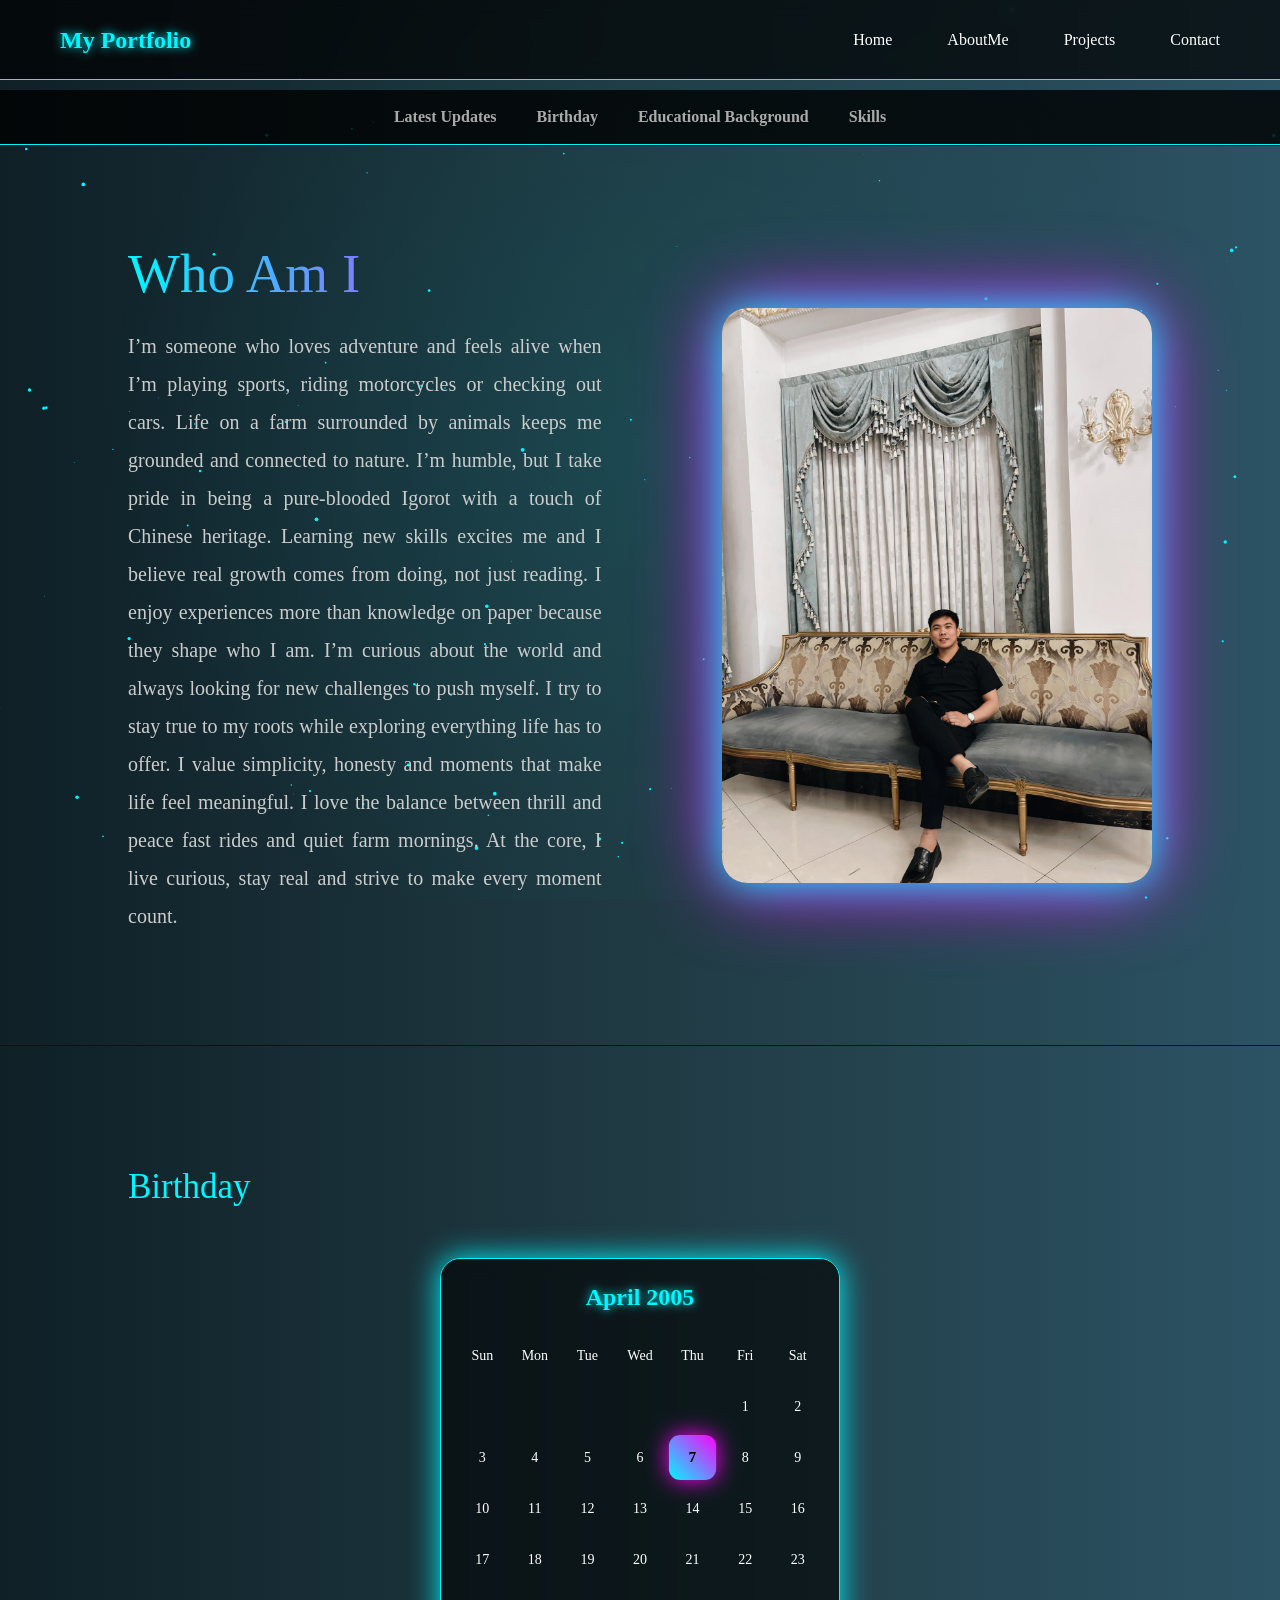
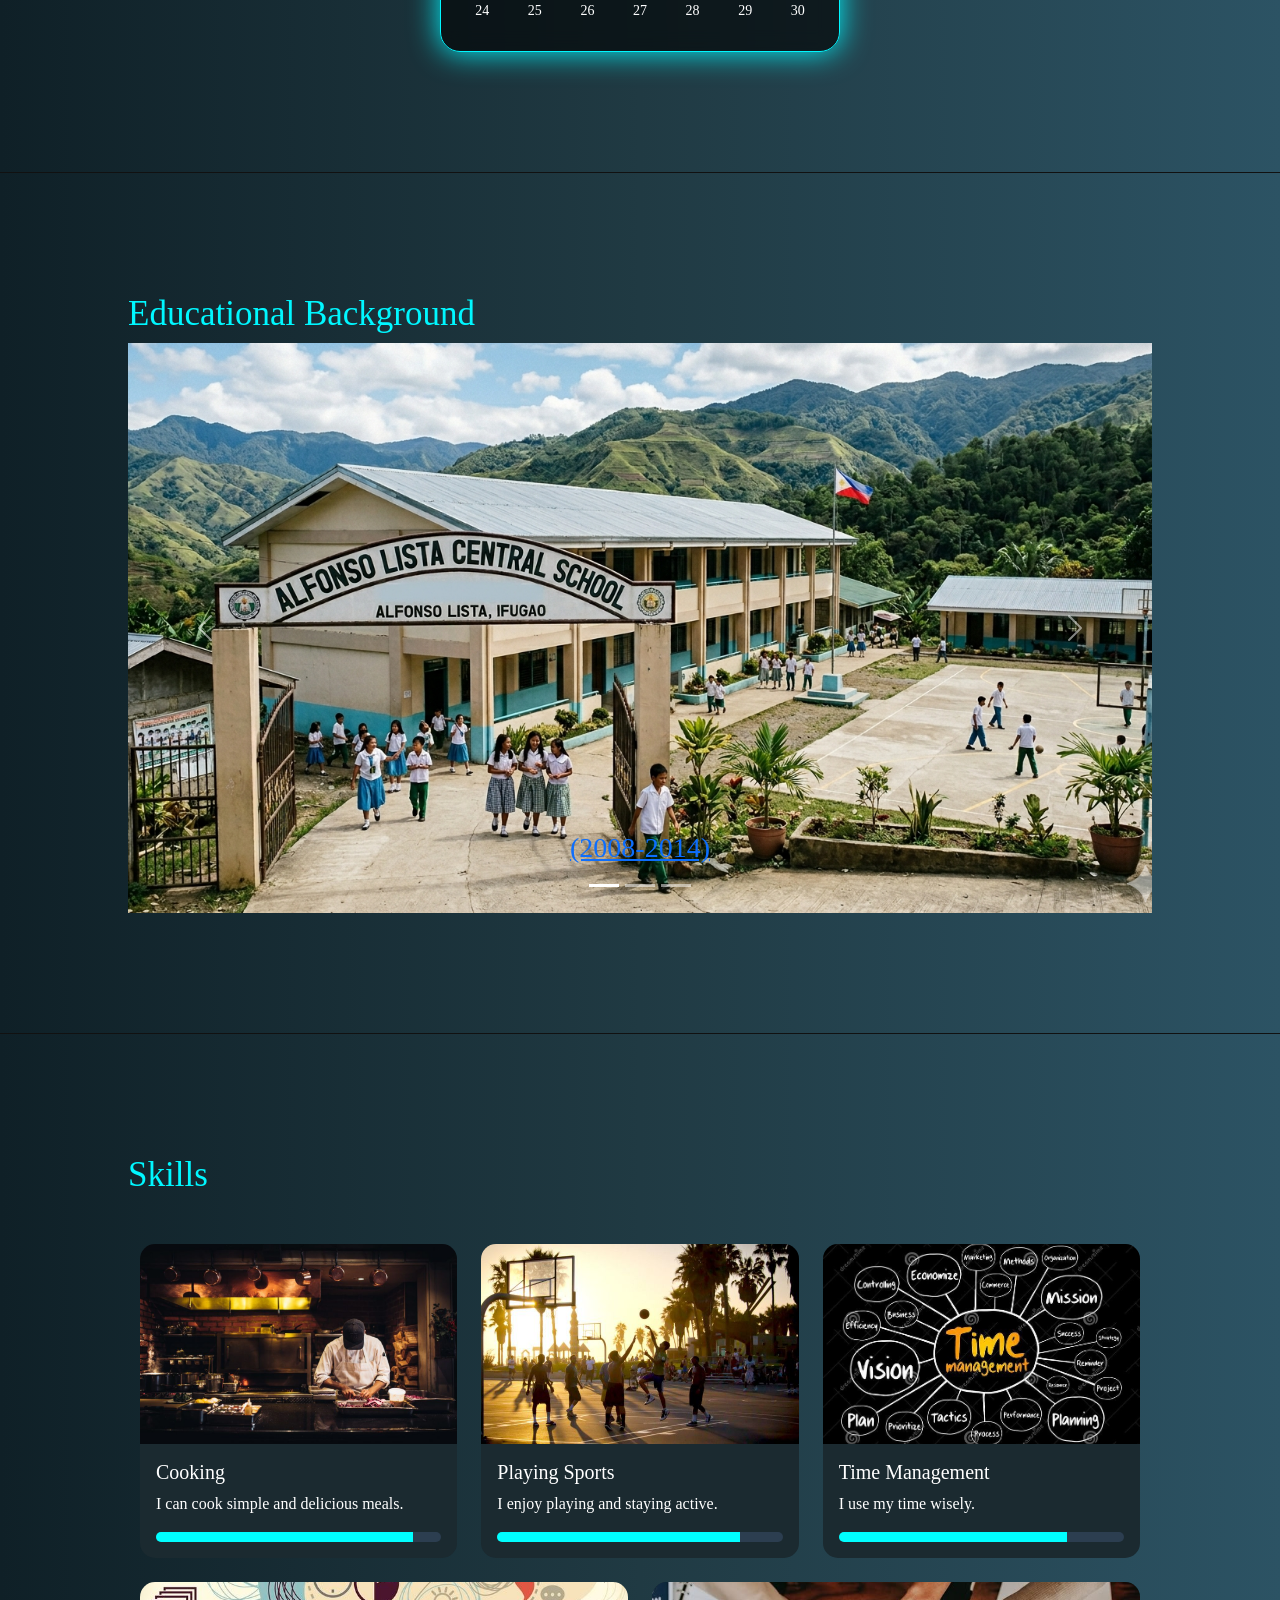
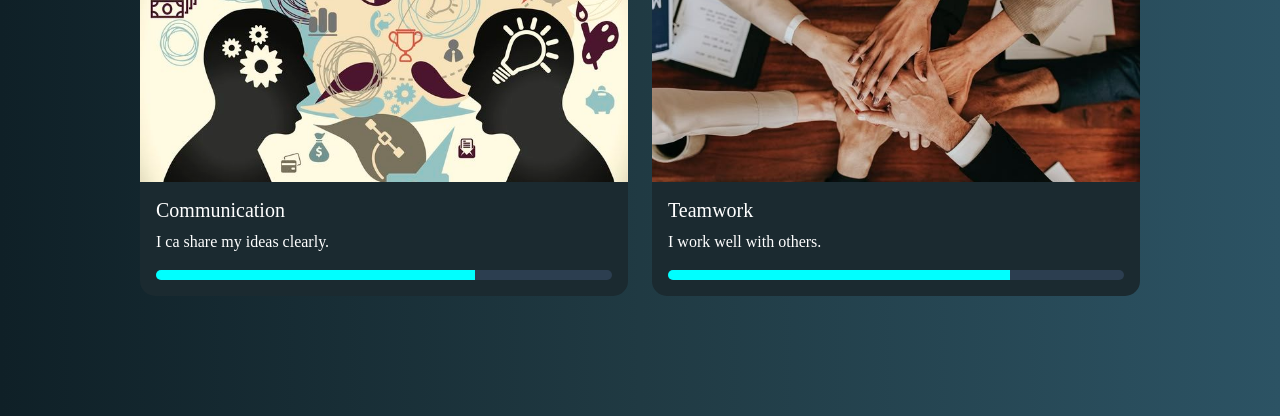
==== AboutMe.html @ 49d077d6 "Add files via upload" ====
<!DOCTYPE html>
<html lang="en">
<head>
<link rel="stylesheet" href="bootstrap-5.3.8-dist/bootstrap-5.3.8-dist/css/bootstrap.css">
<meta charset="UTF-8">
<title>About Me</title>

<link rel="stylesheet" href="style.css">

<style>


html { scroll-behavior: smooth; }
body {
    margin: 0;
    font-family: 'Segoe UI', sans-serif;
    background: #050510;
    color: white;
    overflow-x: hidden;
}
canvas {
    position: fixed;
    top: 0;
    left: 0;
    z-index: -1;
}

.parallax {
    position: fixed;
    inset: 0;
    background: radial-gradient(circle at center, rgba(0,255,255,0.08), transparent 70%);
    z-index: -2;
    transition: transform 0.1s linear;
}

header {
    display: flex;
    justify-content: space-between;
    padding: 20px 60px;
    background: rgba(0,0,0,0.7);
    backdrop-filter: blur(8px);
    border-bottom: 1px solid #00f7ff;
}

.logo {
    font-size: 24px;
    color: #00f7ff;
    text-shadow: 0 0 10px #00f7ff;
}

nav ul {
    list-style: none;
    display: flex;
    gap: 30px;
}

nav a {
    text-decoration: none;
    color: white;
}

nav a:hover {
    color: #00f7ff;
}

.sub-menu {
    display: flex;
    justify-content: center;
    gap: 40px;
    padding: 15px 0;
    background: rgba(0,0,0,0.8);
    border-bottom: 1px solid #00f7ff;
}

.sub-menu a {
    text-decoration: none;
    color: #aaa;
    font-weight: bold;
    position: relative;
    transition: 0.3s;
}

.sub-menu a:hover {
    color: #00f7ff;
}

.sub-menu a::after {
    content: "";
    position: absolute;
    left: 0;
    bottom: -5px;
    width: 0%;
    height: 2px;
    background: #00f7ff;
    transition: 0.3s;
}

.sub-menu a:hover::after {
    width: 100%;
}

#Latest {
    min-height: 100vh;
    display: flex;
    align-items: center;
    justify-content: center;
    padding: 0 10%;
}

.about {
    display: flex;
    align-items: center;
    justify-content: space-between;
    gap: 120px;
    width: 100%;
    max-width: 1500px;
}

.about-text {
    flex: 1.1;
}

.about-text h1 {
    font-size: 55px;
    margin-bottom: 20px;
    background: linear-gradient(90deg, #00f7ff, #ff00ff);
    -webkit-background-clip: text;
    -webkit-text-fill-color: transparent;
}

.about-text p {
    font-size: 20px;
    line-height: 1.9;
    color: #cccccc;
}

.about-image {
    flex: 1;
    display: flex;
    justify-content: center;
    align-items: center;
    perspective: 1000px;
}

.about-image img {
    width: 600px;
    max-width: 100%;
    border-radius: 25px;
    transition: transform 0.2s ease;
    box-shadow:
        0 0 40px #00f7ff,
        0 0 80px #ff00ff;
}

.birthday-container {
    display: flex;
    justify-content: center;
    margin-top: 50px;
}

.calendar {
    width: 400px;
    background: rgba(0, 0, 0, 0.6);
    border: 1px solid #00f7ff;
    border-radius: 20px;
    backdrop-filter: blur(10px);
    box-shadow: 0 0 30px #00f7ff;
    padding: 20px;
}

.calendar-header {
    text-align: center;
    font-size: 24px;
    font-weight: bold;
    margin-bottom: 20px;
    color: #00f7ff;
    text-shadow: 0 0 10px #00f7ff;
}

.calendar-days {
    display: grid;
    grid-template-columns: repeat(7, 1fr);
    gap: 10px;
    text-align: center;
    font-size: 14px;
}

.calendar-days div {
    padding: 10px 0;
    border-radius: 10px;
}

.birthday-date {
    background: linear-gradient(45deg, #00f7ff, #ff00ff);
    color: black;
    font-weight: bold;
    box-shadow: 0 0 20px #ff00ff;
    transform: scale(1.1);
}

.sections section {
    padding: 120px 10%;
    border-top: 1px solid #111;
}

.sections h2 {
    font-size: 35px;
    color: #00f7ff;
}

@media (max-width: 1000px) {
    .about {
        flex-direction: column;
        text-align: center;
        gap: 60px;
    }

    .about-image img {
        width: 400px;
    }
}

img:hover {
    opacity: 0.8;
    cursor: pointer;
    transition: 0.3s;
}

</style>
</head>

<body>
    <script src="bootstrap-5.3.8-dist/bootstrap-5.3.8-dist/js/bootstrap.js"> </script>

<canvas id="particles"></canvas>
<div class="parallax"></div>

<header>
    <div class="logo">My Portfolio</div>
    <nav>
        <ul>
            <li><a href="index.html">Home</a></li>
            <li><a href="AboutMe.html">AboutMe</a></li>
            <li><a href="projects.html">Projects</a></li>
            <li><a href="contact.html">Contact</a></li>
        </ul>
    </nav>
</header>

<div class="sub-menu">
    <a href="#Latest">Latest Updates</a>
    <a href="#Birthday">Birthday</a>
    <a href="#Educational">Educational Background</a>
    <a href="#Skills">Skills</a>
</div>

<div class="sections">

<section id="Latest">
    <div class="about">
        <div class="about-text">
            <h1>Who Am I</h1>
            <p style="text-align: justify;">
                I’m someone who loves adventure and feels alive when I’m playing sports, riding motorcycles or checking out cars. Life on a farm surrounded by animals keeps me grounded and connected to nature. I’m humble, but I take pride in being a pure-blooded Igorot with a touch of Chinese heritage. Learning new skills excites me and I believe real growth comes from doing, not just reading. I enjoy experiences more than knowledge on paper because they shape who I am. I’m curious about the world and always looking for new challenges to push myself. I try to stay true to my roots while exploring everything life has to offer. I value simplicity, honesty and moments that make life feel meaningful. I love the balance between thrill and peace fast rides and quiet farm mornings. At the core, I live curious, stay real and strive to make every moment count.
            </p>
        </div>

        <div class="about-image">
            <img src="pic1.jpg" alt="My Photo" id="tiltImg">
        </div>
    </div>
</section>

<section id="Birthday">
    <h2>Birthday</h2>

    <div class="birthday-container">
        <div class="calendar">
            <div class="calendar-header">April 2005</div>

            <div class="calendar-days">
                <div>Sun</div><div>Mon</div><div>Tue</div><div>Wed</div>
                <div>Thu</div><div>Fri</div><div>Sat</div>

                <div></div><div></div><div></div><div></div><div></div>
                <div>1</div><div>2</div>
                <div>3</div><div>4</div><div>5</div><div>6</div>
                <div class="birthday-date">7</div>
                <div>8</div><div>9</div><div>10</div><div>11</div>
                <div>12</div><div>13</div><div>14</div>
                <div>15</div><div>16</div><div>17</div>
                <div>18</div><div>19</div><div>20</div><div>21</div>
                <div>22</div><div>23</div><div>24</div>
                <div>25</div><div>26</div><div>27</div>
                <div>28</div><div>29</div><div>30</div>
            </div>
        </div>
    </div>
</section>

<section id="Educational">
    <h2>Educational Background</h2>
     <div id="carouselExample" class="carousel slide carousel-fade" data-bs-ride="carousel">
        
      
        <div class="carousel-indicators">
            <button type="button" data-bs-target="#carouselExample" data-bs-slide-to="0" class="active"></button>
            <button type="button" data-bs-target="#carouselExample" data-bs-slide-to="1"></button>
            <button type="button" data-bs-target="#carouselExample" data-bs-slide-to="2"></button>
        </div>

        <div class="carousel-inner">
            <div class="carousel-item active">
                 <a href="ELEM.html" target="_blank">
                <img src="Elem.png" class="d-block w-100" alt="College">
                <div class="carousel-caption">
                    <h3>(2008-2014)</h3>
                </a>
                   
                </div>
            </div>
    <div class="carousel-item">
                 <a href="SEC.html" target="_blank">
                <img src="Secondary.png" class="d-block w-100" alt="Elementary">
                <div class="carousel-caption">
                    <h3>(2014-2020)</h3>
                </a>
                    
                </div>
            </div>

            <div class="carousel-item">
                 <a href="COLLEGE.html" target="_blank">
                <img src="college.webp" class="d-block w-100" alt="Photo">
                <div class="carousel-caption">
                    <h3>(2024-Present)</h3>
                </a>
                </div>
            </div>
        </div>
  <button class="carousel-control-prev" type="button" data-bs-target="#carouselExample" data-bs-slide="prev">
            <span class="carousel-control-prev-icon"></span>
        </button>

        <button class="carousel-control-next" type="button" data-bs-target="#carouselExample" data-bs-slide="next">
            <span class="carousel-control-next-icon"></span>
        </button>

    </div>
</section>

<section id="Skills">
    
    <h2>Skills</h2>
<style>
body {
    background: #0f2027;
    background: linear-gradient(to right, #0f2027, #203a43, #2c5364);
    font-family: Tahoma;
    color: white;
    scroll-behavior: smooth;
}

.navbar {
    background: #0d7377;
}

.nav-link {
    color: lightgray !important;
}

.nav-link.active {
    font-weight: bold;
    color: cyan !important;
}

.section-title {
    text-align: center;
    margin: 40px 0;
}

.card {
    background: #1b2a30;
    color: white;
    transition: all 0.3s;
    border-radius: 15px;
    border: none;
}

.card:hover {
    transform: translateY(-5px);
    box-shadow: 0 10px 20px rgba(0,255,255,0.2);
}

.card img {
    height: 200px;
    object-fit: cover;
    border-top-left-radius: 15px;
    border-top-right-radius: 15px;
}

.text-justify {
    text-align: justify;
}

.progress {
    height: 10px;
    background: #2c3e50;
}

.progress-bar {
    background: cyan;
}

.fade-in {
    opacity: 0;
    transform: translateY(20px);
    transition: all 0.6s ease-in-out;
}

.fade-in.show {
    opacity: 1;
    transform: translateY(0);
}
</style>
</head>

<body>

<div class="container mt-5" id="skills">

  <div class="row g-4">

    <div class="col-md-4 fade-in">
      <div class="card">
        <img src="Skill1.jpg">
        <div class="card-body">
          <h5><i class="bi bi-filetype-html"></i>Cooking</h5>
          <p class="text-justify">I can cook simple and delicious meals.</p>
          <div class="progress">
            <div class="progress-bar" style="width:90%"></div>
          </div>
        </div>
      </div>
    </div>

    <div class="col-md-4 fade-in">
      <div class="card">
        <img src="Skill2.jpg">
        <div class="card-body">
          <h5><i class="bi bi-palette"></i>Playing Sports</h5>
          <p class="text-justify">I enjoy playing and staying active.</p>
          <div class="progress">
            <div class="progress-bar" style="width:85%"></div>
          </div>
        </div>
      </div>
    </div>

    <div class="col-md-4 fade-in">
      <div class="card">
        <img src="Skill3.jpg">
        <div class="card-body">
          <h5><i class="bi bi-bootstrap"></i>Time Management</h5>
          <p class="text-justify">I use my time wisely.</p>
          <div class="progress">
            <div class="progress-bar" style="width:80%"></div>
          </div>
        </div>
      </div>
    </div>

    <div class="col-md-6 fade-in">
      <div class="card">
        <img src="Skill4.jpg">
        <div class="card-body">
          <h5><i class="bi bi-code-slash"></i>Communication</h5>
          <p class="text-justify">I ca share my ideas clearly.</p>
          <div class="progress">
            <div class="progress-bar" style="width:70%"></div>
          </div>
        </div>
      </div>
    </div>

    <div class="col-md-6 fade-in">
      <div class="card">
        <img src="Skill5.jpg">
        <div class="card-body">
          <h5><i class="bi bi-database"></i>Teamwork</h5>
          <p class="text-justify">I work well with others.</p>
          <div class="progress">
            <div class="progress-bar" style="width:75%"></div>
          </div>
        </div>
      </div>
    </div>

  </div>

</div>

<script>
const sections = document.querySelectorAll("div[id]");
const navLinks = document.querySelectorAll(".nav-link");

window.addEventListener("scroll", () => {
  let current = "";

  sections.forEach(section => {
    const sectionTop = section.offsetTop - 100;
    if (pageYOffset >= sectionTop) {
      current = section.getAttribute("id");
    }
  });

  navLinks.forEach(link => {
    link.classList.remove("active");
    if (link.getAttribute("href") === "#" + current) {
      link.classList.add("active");
    }
  });

  document.querySelectorAll('.fade-in').forEach(el => {
    const rect = el.getBoundingClientRect();
    if (rect.top < window.innerHeight - 50) {
      el.classList.add('show');
    }
  });
});
</script>
</body>
</section>

</div>

<script>

const canvas = document.getElementById("particles");
const ctx = canvas.getContext("2d");
canvas.width = window.innerWidth;
canvas.height = window.innerHeight;

let particles = [];
for (let i = 0; i < 120; i++) {
    particles.push({
        x: Math.random() * canvas.width,
        y: Math.random() * canvas.height,
        radius: Math.random() * 2,
        dx: (Math.random() - 0.5),
        dy: (Math.random() - 0.5)
    });
}

function animate() {
    ctx.clearRect(0,0,canvas.width,canvas.height);
    ctx.fillStyle = "#00f7ff";
    particles.forEach(p=>{
        ctx.beginPath();
        ctx.arc(p.x,p.y,p.radius,0,Math.PI*2);
        ctx.fill();
        p.x+=p.dx;
        p.y+=p.dy;
    });
    requestAnimationFrame(animate);
}
animate();

document.addEventListener("mousemove", e=>{
    const trail=document.createElement("div");
    trail.style.position="fixed";
    trail.style.width="8px";
    trail.style.height="8px";
    trail.style.background="#00f7ff";
    trail.style.borderRadius="50%";
    trail.style.left=e.clientX+"px";
    trail.style.top=e.clientY+"px";
    trail.style.pointerEvents="none";
    trail.style.boxShadow="0 0 15px #00f7ff, 0 0 30px #ff00ff";
    document.body.appendChild(trail);
    setTimeout(()=>trail.remove(),300);
});

window.addEventListener("scroll",()=>{
    document.querySelector(".parallax").style.transform =
        "translateY("+window.scrollY*0.3+"px)";
});

const img=document.getElementById("tiltImg");
img.addEventListener("mousemove",(e)=>{
    const rect=img.getBoundingClientRect();
    const x=e.clientX-rect.left;
    const y=e.clientY-rect.top;
    const rotateX=-(y-rect.height/2)/20;
    const rotateY=(x-rect.width/2)/20;
    img.style.transform=`rotateX(${rotateX}deg) rotateY(${rotateY}deg)`;
});
img.addEventListener("mouseleave",()=>{
    img.style.transform="rotateX(0) rotateY(0)";
});

</script>
<script>
const canvas = document.getElementById("particles");
const ctx = canvas.getContext("2d");

canvas.width = window.innerWidth;
canvas.height = window.innerHeight;

let particles = [];

for (let i = 0; i < 120; i++) {
    particles.push({
        x: Math.random() * canvas.width,
        y: Math.random() * canvas.height,
        radius: Math.random() * 2,
        dx: (Math.random() - 0.5),
        dy: (Math.random() - 0.5)
    });
}

function animate() {
    ctx.clearRect(0,0,canvas.width,canvas.height);
    ctx.fillStyle = "#00f7ff";

    particles.forEach(p => {
        ctx.beginPath();
        ctx.arc(p.x,p.y,p.radius,0,Math.PI*2);
        ctx.fill();

        p.x += p.dx;
        p.y += p.dy;
    });

    requestAnimationFrame(animate);
}

animate();
window.addEventListener("resize", () => {
    canvas.width = window.innerWidth;
    canvas.height = window.innerHeight;
});
</script>
</body>
</html>
---- style.css ----
* {
    margin: 0;
    padding: 0;
    box-sizing: border-box;
}

html {
    scroll-behavior: smooth;
    margin: 0;
    padding: 0;
}

body {
    font-family: 'Segoe UI', Tahoma, sans-serif;
    background-color: #f5f7fa;
    color: #333;
    animation: fadeIn 1s ease-in;
    padding-top: 90px;
    margin: 0;
    
}

@keyframes fadeIn {
    from {
        opacity: 0;
        transform: translateY(15px);
    }
    to {
        opacity: 1;
        transform: translateY(0);
    }
}

header {
    position: fixed;
    top: 0;
    left: 0;
    width: 100%;
    z-index: 1000;
    display: flex;
    justify-content: space-between;
    align-items: center;
    padding: 20px 60px;
    background: #123C3C;
    height: 80px;
    margin: 0;
}

.logo {
    color: #fff;
    font-size: 24px;
    font-weight: bold;
}

nav ul {
    list-style: none;
    display: flex;
    margin: 0;
}

nav ul li {
    margin-left: 25px;
}

nav ul li a {
    color: white;
    text-decoration: none;
    font-size: 16px;
    position: relative;
    transition: color 0.3s;
}

nav ul li a::after {
    content: '';
    position: absolute;
    width: 0;
    height: 2px;
    background: #00adb5;
    left: 0;
    bottom: -5px;
    transition: width 0.3s;
}

nav ul li a:hover {
    color: #00adb5;
}

nav ul li a:hover::after {
    width: 100%;
}

.sub-menu {
    position: fixed;
    margin-top: 0;
    position: sticky;
    top: 80px;
    z-index: 999;
    width: 100%;
    border-collapse: collapse;
    table-layout: fixed;
    background-color: #f5f7fa;
    z-index:999;
    border-spacing: 0;
    margin: 0;
    margin-bottom: 0;
}

.sub-menu td {
    border: 1px solid #ccc;
    padding: 15px;
    text-align: center;
}

.sub-menu td a {
    display: block;
    width: 100%;
    height: 100%;
    text-decoration: none;
    color: #333;
    font-weight: bold;
}

.sub-menu td:hover {
    background-color: #e0e0e0;
}

.section {
    max-width: 900px;
    margin: 60px auto;
    padding: 40px;
    background: white;
    border-radius: 10px;
    animation: fadeIn 1.2s ease-in;
    margin-top: 0px;
}

.section h1,
.section h2 {
    margin-bottom: 15px;
}

section {
    scroll-margin-top: 160px;
}

.btn {
    display: inline-block;
    margin-top: 20px;
    padding: 12px 25px;
    background: #00adb5;
    color: white;
    text-decoration: none;
    border-radius: 25px;
    transition: transform 0.3s, box-shadow 0.3s;
}

.btn:hover {
    transform: translateY(-3px);
    box-shadow: 0 10px 20px rgba(0,0,0,0.2);
}

.skills-list li {
    margin: 10px 0;
    padding: 10px;
    background: #f0f0f0;
    border-radius: 5px;
}

.project {
    margin-top: 20px;
    padding: 20px;
    border-radius: 8px;
    background: lightcyan;
    transition: transform 0.3s;
}

.project:hover {
    transform: scale(1.03);
}

.contact-info p {
    margin: 10px 0;
}

footer {
    text-align: center;
    padding: 20px;
    background: #123C3C;
    color: white;
    margin-top: 50px;
}
.carousel-item img {
    width: 100%;
    height: 60vh; 
    object-fit: cover;
    transition: transform 1s ease;
    transform: scale(1.05);
     width: 100%;
    height: 100%;
}
.carousel-inner {
    width: 100%;
    height: 570px; 
}
.carousel-item {
    width: 100%;
    height: 100%;
}
.sections section {
    padding: 120px 10%;
}
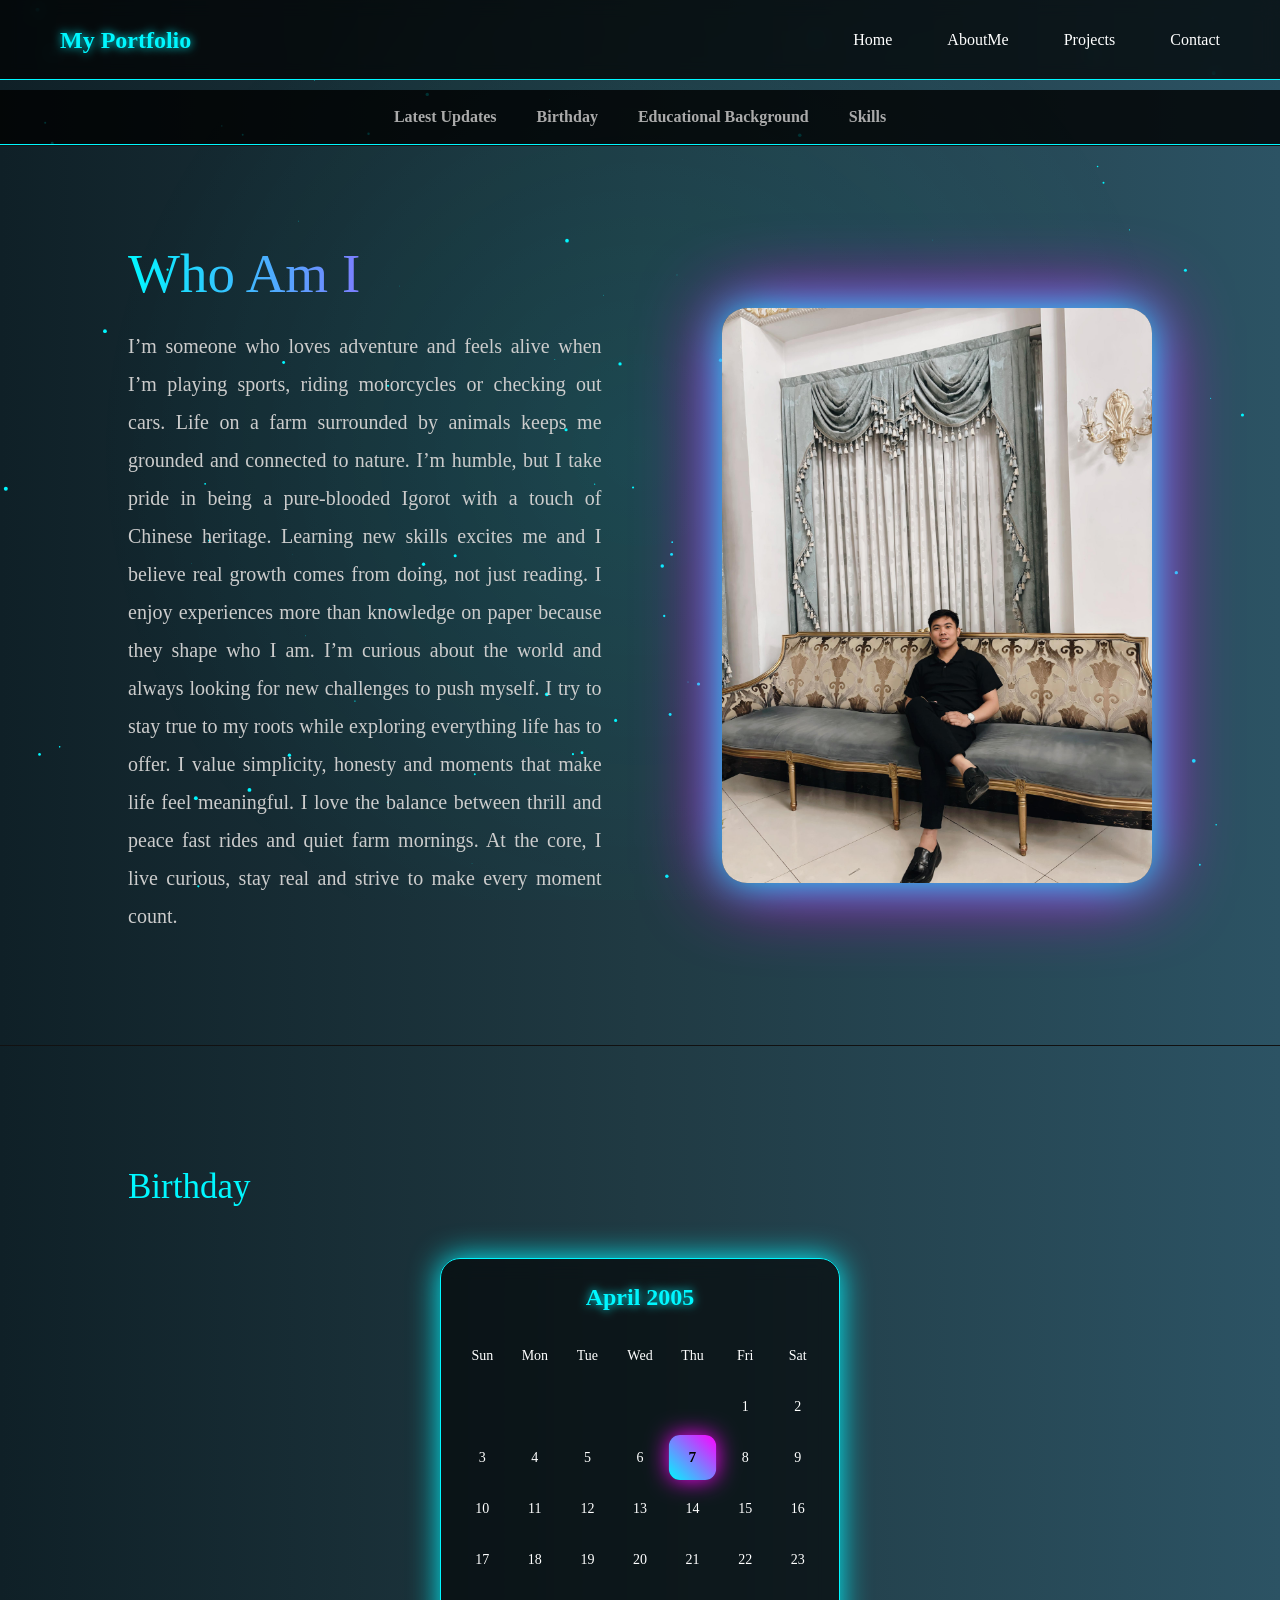
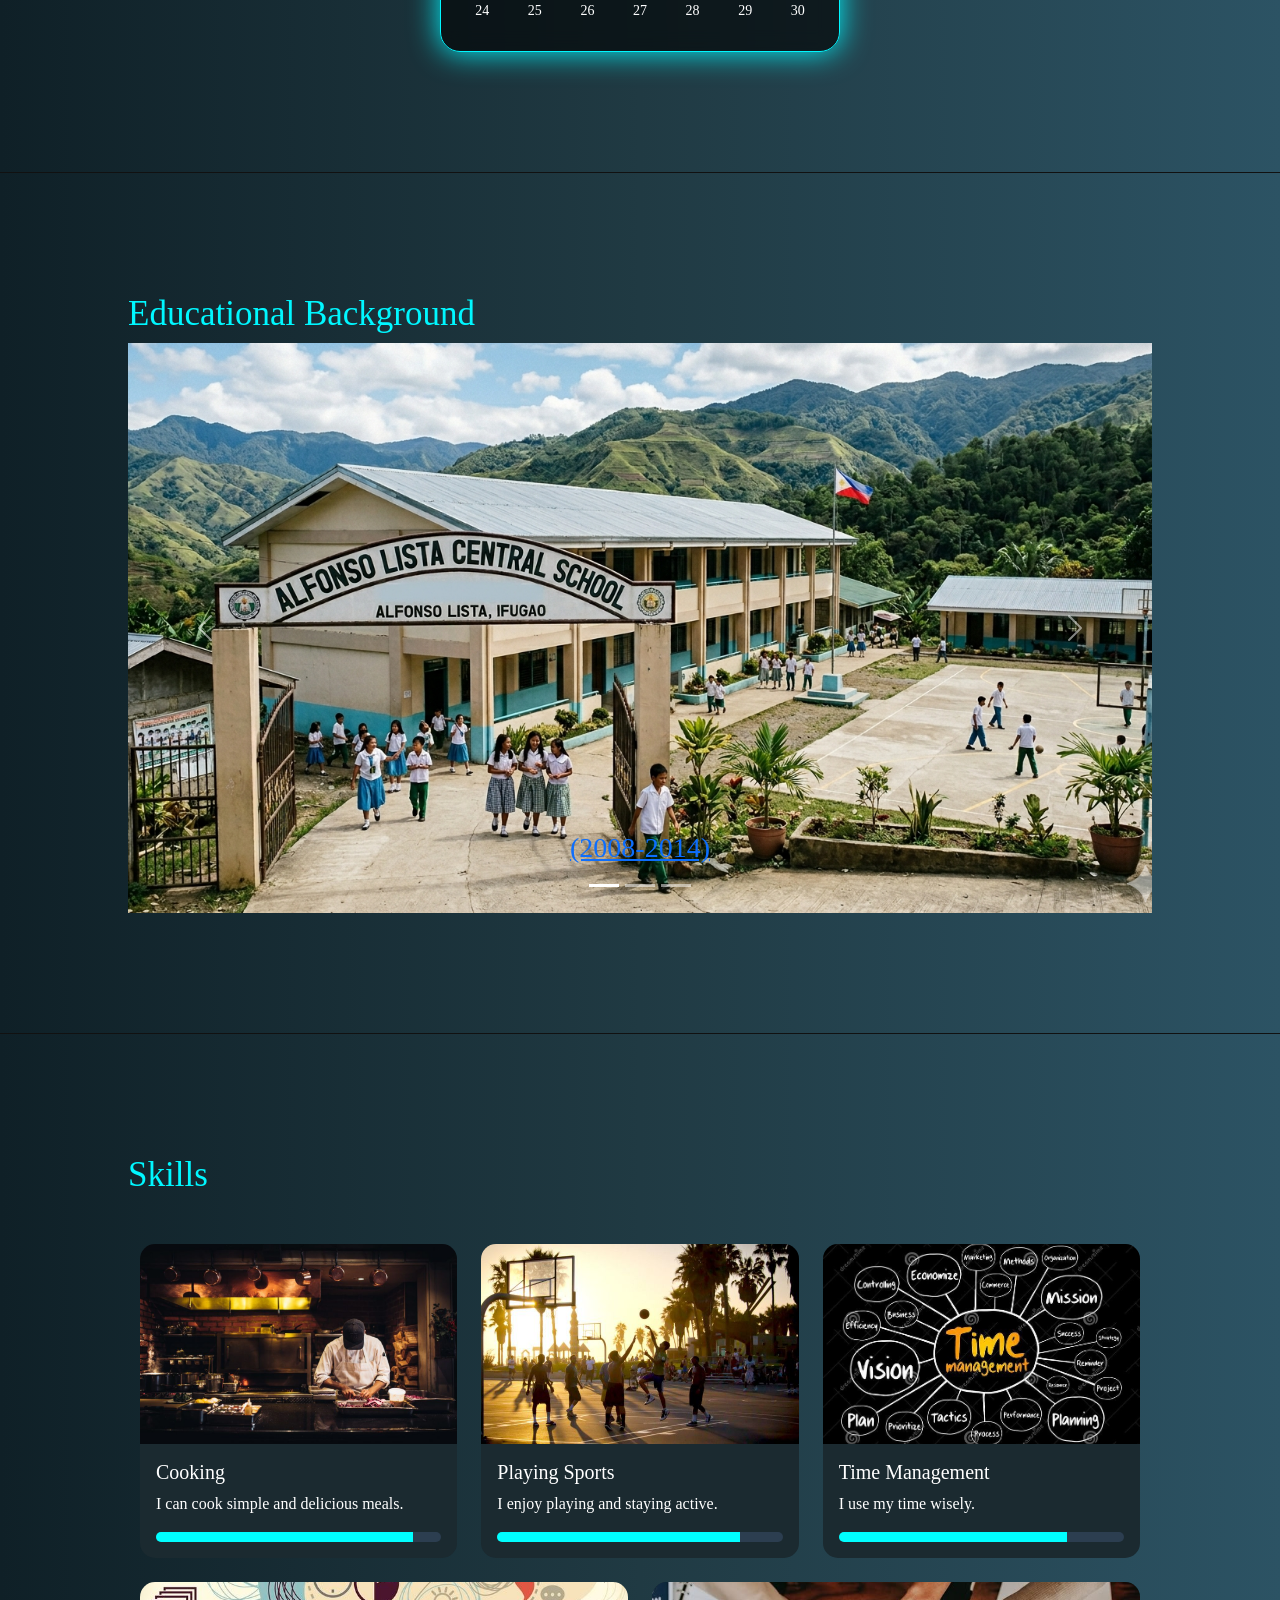
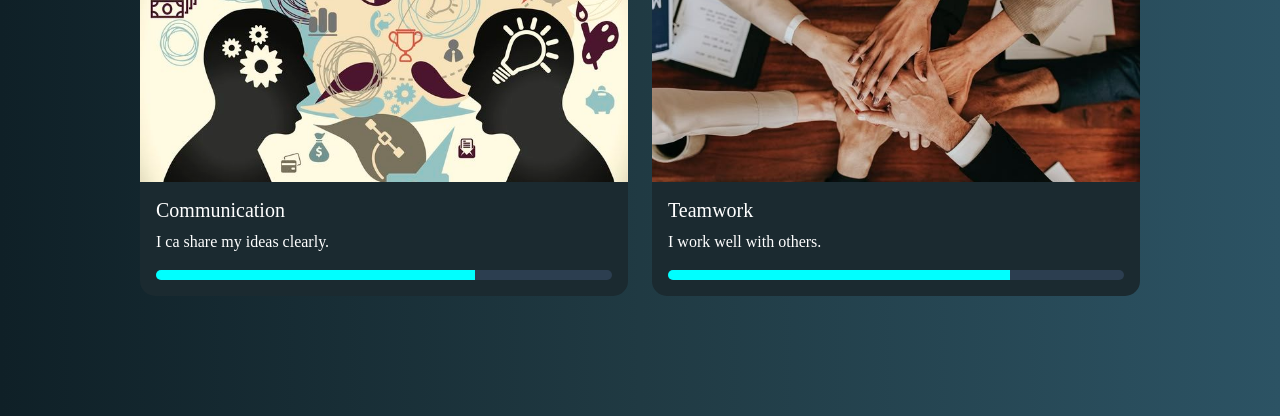
==== commit 66ce3059: "Update AboutMe.html" ====
--- a/AboutMe.html
+++ b/AboutMe.html
@@ -241,8 +241,8 @@
         <ul>
             <li><a href="index.html">Home</a></li>
             <li><a href="AboutMe.html">AboutMe</a></li>
-            <li><a href="projects.html">Projects</a></li>
-            <li><a href="contact.html">Contact</a></li>
+            <li><a href="Projects.html">Projects</a></li>
+            <li><a href="Contact.html">Contact</a></li>
         </ul>
     </nav>
 </header>
@@ -642,4 +642,4 @@
 });
 </script>
 </body>
-</html>+</html>
